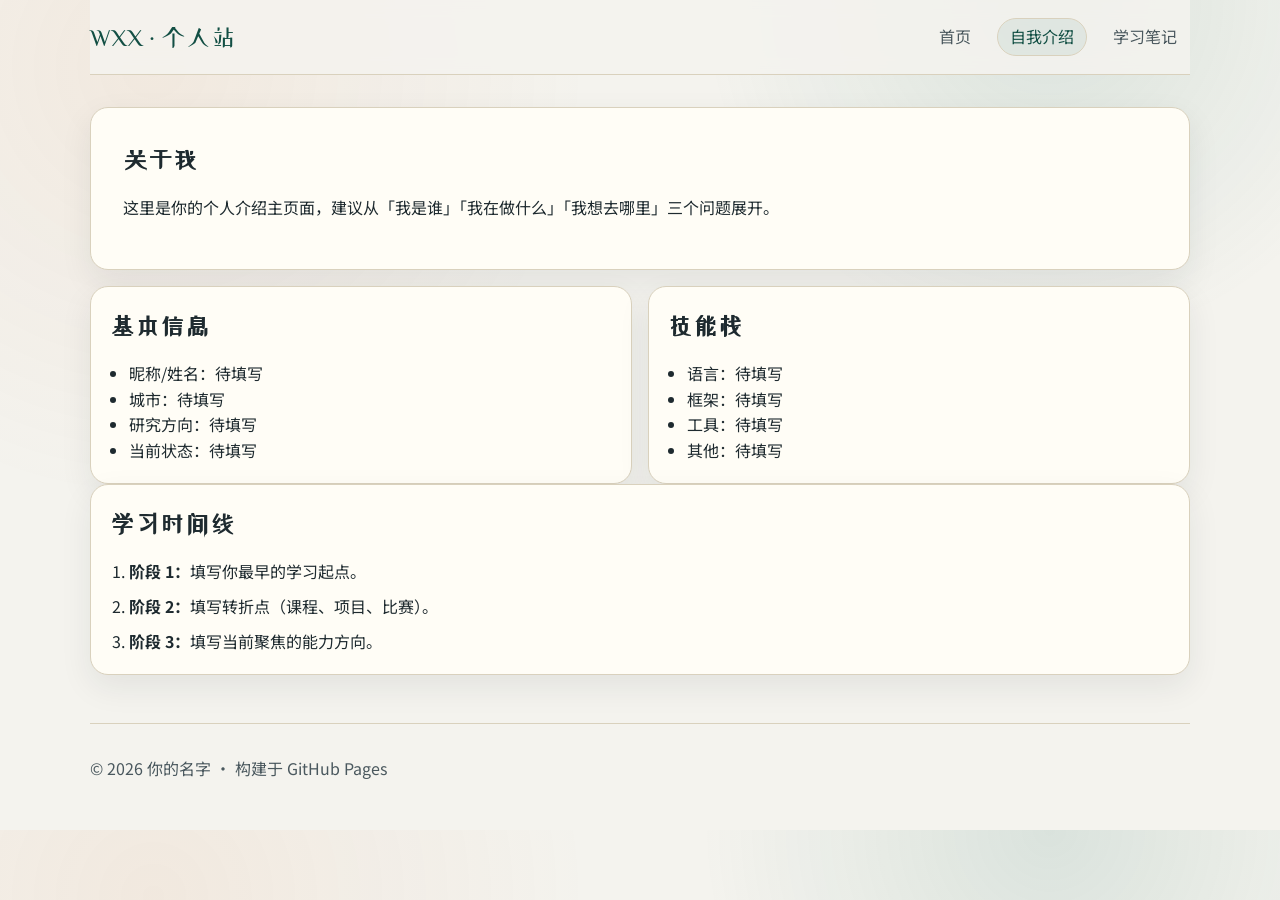
==== about.html @ ee4a26bf "建立网站框架，内容有待填充" ====
<!doctype html>
<html lang="zh-CN">
  <head>
    <meta charset="UTF-8" />
    <meta name="viewport" content="width=device-width, initial-scale=1.0" />
    <title>自我介绍 | 我的个人主页</title>
    <meta name="description" content="个人介绍、技能栈、学习路线与联系信息。" />
    <link rel="preconnect" href="https://fonts.googleapis.com" />
    <link rel="preconnect" href="https://fonts.gstatic.com" crossorigin />
    <link href="https://fonts.googleapis.com/css2?family=ZCOOL+XiaoWei&family=Noto+Sans+SC:wght@400;500;700&display=swap" rel="stylesheet" />
    <link rel="stylesheet" href="assets/css/styles.css" />
    <script src="assets/js/main.js" defer></script>
  </head>
  <body>
    <header class="site-header">
      <a class="brand" href="index.html">WXX · 个人站</a>
      <button class="menu-toggle" id="menuToggle" aria-expanded="false" aria-controls="siteNav">菜单</button>
      <nav id="siteNav" class="site-nav" data-open="false">
        <a href="index.html" data-nav="home">首页</a>
        <a href="about.html" data-nav="about">自我介绍</a>
        <a href="notes.html" data-nav="notes">学习笔记</a>
      </nav>
    </header>

    <main class="page-main">
      <section class="page-hero">
        <h1>关于我</h1>
        <p>这里是你的个人介绍主页面，建议从「我是谁」「我在做什么」「我想去哪里」三个问题展开。</p>
      </section>

      <section class="panel-grid two-columns">
        <article class="panel">
          <h2>基本信息</h2>
          <ul>
            <li>昵称/姓名：待填写</li>
            <li>城市：待填写</li>
            <li>研究方向：待填写</li>
            <li>当前状态：待填写</li>
          </ul>
        </article>

        <article class="panel">
          <h2>技能栈</h2>
          <ul>
            <li>语言：待填写</li>
            <li>框架：待填写</li>
            <li>工具：待填写</li>
            <li>其他：待填写</li>
          </ul>
        </article>
      </section>

      <section class="panel">
        <h2>学习时间线</h2>
        <ol class="timeline">
          <li><strong>阶段 1：</strong>填写你最早的学习起点。</li>
          <li><strong>阶段 2：</strong>填写转折点（课程、项目、比赛）。</li>
          <li><strong>阶段 3：</strong>填写当前聚焦的能力方向。</li>
        </ol>
      </section>
    </main>

    <footer class="site-footer">
      <p>© <span id="year"></span> 你的名字 · 构建于 GitHub Pages</p>
    </footer>
  </body>
</html>
---- assets/css/styles.css ----
:root {
  --bg: #f4f3ee;
  --paper: #fffdf6;
  --ink: #1e2a2f;
  --soft-ink: #4a585e;
  --line: #d9d1bd;
  --brand: #1f6f5f;
  --brand-strong: #124f44;
  --accent: #cc6b2c;
  --max-width: 1100px;
  --radius: 18px;
  --shadow: 0 12px 32px rgba(30, 42, 47, 0.08);
}

* {
  box-sizing: border-box;
}

body {
  margin: 0;
  color: var(--ink);
  background:
    radial-gradient(circle at 12% 8%, rgba(204, 107, 44, 0.08), transparent 32%),
    radial-gradient(circle at 82% 0%, rgba(31, 111, 95, 0.12), transparent 26%),
    var(--bg);
  font-family: "Noto Sans SC", sans-serif;
  line-height: 1.6;
}

a {
  color: inherit;
}

.site-header,
main,
.site-footer {
  width: min(100% - 2rem, var(--max-width));
  margin-inline: auto;
}

.site-header {
  display: flex;
  align-items: center;
  justify-content: space-between;
  padding: 1.1rem 0;
  border-bottom: 1px solid var(--line);
  position: sticky;
  top: 0;
  backdrop-filter: blur(10px);
  background: rgba(244, 243, 238, 0.88);
  z-index: 10;
}

.brand {
  font-family: "ZCOOL XiaoWei", serif;
  font-size: 1.5rem;
  text-decoration: none;
  color: var(--brand-strong);
}

.site-nav {
  display: flex;
  gap: 0.8rem;
}

.site-nav a {
  text-decoration: none;
  padding: 0.35rem 0.75rem;
  border-radius: 999px;
  color: var(--soft-ink);
  border: 1px solid transparent;
}

.site-nav a[aria-current="page"] {
  border-color: var(--line);
  color: var(--brand-strong);
  background: rgba(31, 111, 95, 0.08);
}

.menu-toggle {
  display: none;
}

main {
  padding: 2rem 0 3rem;
}

.hero,
.page-hero,
.panel {
  background: var(--paper);
  border: 1px solid var(--line);
  border-radius: var(--radius);
  box-shadow: var(--shadow);
}

.hero,
.page-hero {
  padding: 2rem;
}

.hero-tag,
.note-label {
  margin: 0;
  font-size: 0.85rem;
  letter-spacing: 0.08em;
  text-transform: uppercase;
  color: var(--accent);
  font-weight: 700;
}

h1,
h2 {
  font-family: "ZCOOL XiaoWei", serif;
  line-height: 1.2;
  margin-top: 0.4rem;
}

.hero-actions {
  display: flex;
  flex-wrap: wrap;
  gap: 0.8rem;
  margin-top: 1.2rem;
}

.button {
  text-decoration: none;
  background: var(--brand);
  color: #fff;
  border-radius: 12px;
  padding: 0.55rem 1rem;
  border: 1px solid transparent;
}

.button:hover {
  background: var(--brand-strong);
}

.button.ghost {
  background: transparent;
  color: var(--brand-strong);
  border-color: var(--brand-strong);
}

.panel-grid {
  display: grid;
  gap: 1rem;
  grid-template-columns: repeat(3, minmax(0, 1fr));
  margin-top: 1rem;
}

.panel-grid.two-columns {
  grid-template-columns: repeat(2, minmax(0, 1fr));
}

.panel {
  padding: 1.2rem;
}

.panel ul,
.panel ol {
  margin: 0.4rem 0 0;
  padding-left: 1.2rem;
}

.timeline {
  display: grid;
  gap: 0.6rem;
}

.inline-link {
  color: var(--brand-strong);
  font-weight: 700;
}

.note-article pre {
  background: #142126;
  color: #f6fffd;
  padding: 0.9rem;
  border-radius: 12px;
  overflow-x: auto;
}

.site-footer {
  border-top: 1px solid var(--line);
  padding: 1rem 0 2rem;
  color: var(--soft-ink);
}

@keyframes rise {
  from {
    opacity: 0;
    transform: translateY(12px);
  }

  to {
    opacity: 1;
    transform: translateY(0);
  }
}

.hero,
.page-hero,
.panel {
  animation: rise 0.45s ease both;
}

@media (max-width: 840px) {
  .panel-grid,
  .panel-grid.two-columns {
    grid-template-columns: 1fr;
  }

  .menu-toggle {
    display: inline-flex;
    border: 1px solid var(--line);
    border-radius: 10px;
    background: var(--paper);
    color: var(--ink);
    padding: 0.35rem 0.65rem;
  }

  .site-nav {
    position: absolute;
    right: 1rem;
    top: 64px;
    flex-direction: column;
    background: var(--paper);
    border: 1px solid var(--line);
    border-radius: 12px;
    padding: 0.45rem;
    box-shadow: var(--shadow);
    display: none;
  }

  .site-nav[data-open="true"] {
    display: flex;
  }
}
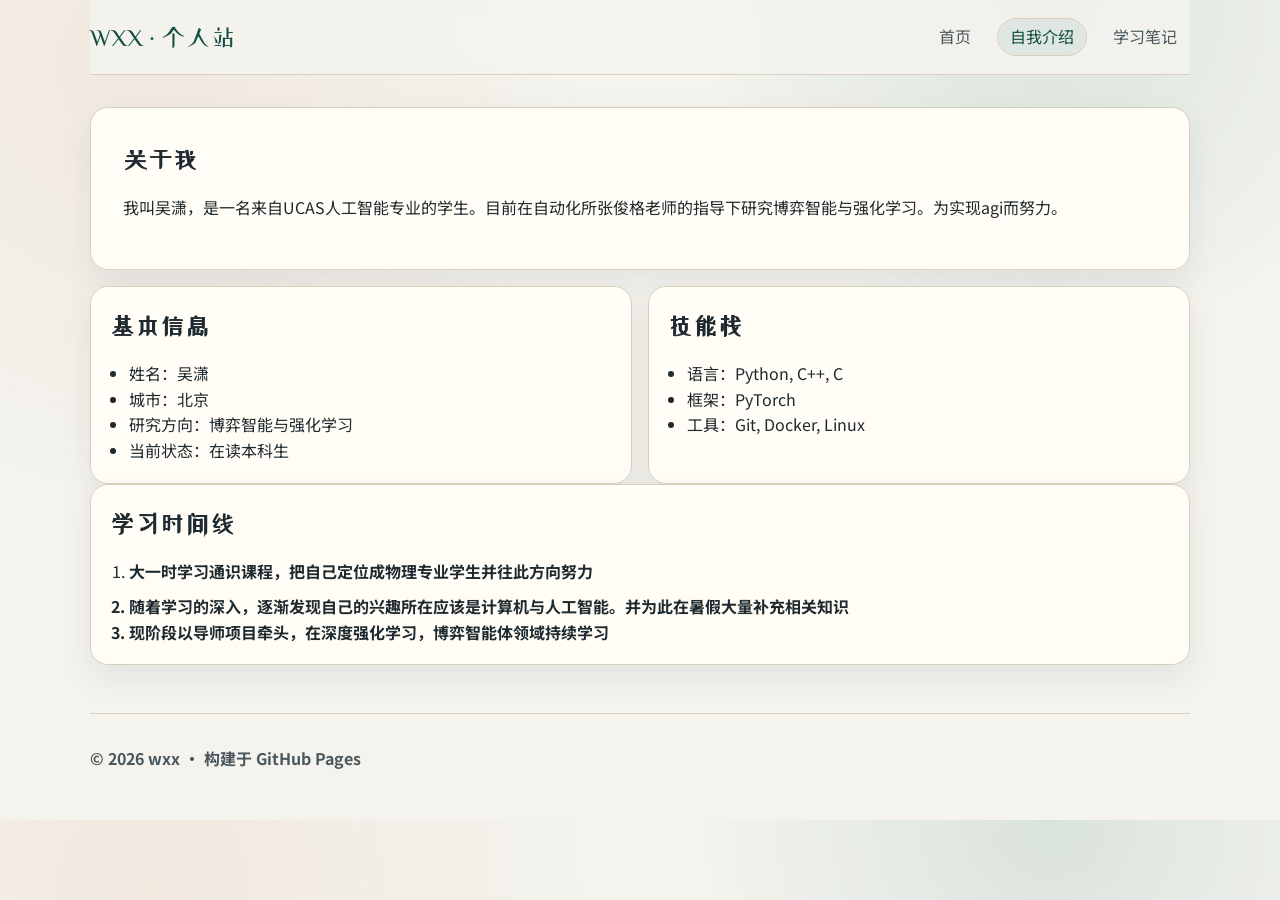
==== commit 8eb8d986: "添加个人介绍" ====
--- a/about.html
+++ b/about.html
@@ -25,27 +25,26 @@
     <main class="page-main">
       <section class="page-hero">
         <h1>关于我</h1>
-        <p>这里是你的个人介绍主页面，建议从「我是谁」「我在做什么」「我想去哪里」三个问题展开。</p>
+        <p>我叫吴潇，是一名来自UCAS人工智能专业的学生。目前在自动化所张俊格老师的指导下研究博弈智能与强化学习。为实现agi而努力。</p>
       </section>
 
       <section class="panel-grid two-columns">
         <article class="panel">
           <h2>基本信息</h2>
           <ul>
-            <li>昵称/姓名：待填写</li>
-            <li>城市：待填写</li>
-            <li>研究方向：待填写</li>
-            <li>当前状态：待填写</li>
+            <li>姓名：吴潇</li>
+            <li>城市：北京</li>
+            <li>研究方向：博弈智能与强化学习</li>
+            <li>当前状态：在读本科生</li>
           </ul>
         </article>
 
         <article class="panel">
           <h2>技能栈</h2>
           <ul>
-            <li>语言：待填写</li>
-            <li>框架：待填写</li>
-            <li>工具：待填写</li>
-            <li>其他：待填写</li>
+            <li>语言：Python, C++, C</li>
+            <li>框架：PyTorch</li>
+            <li>工具：Git, Docker, Linux</li>
           </ul>
         </article>
       </section>
@@ -53,15 +52,15 @@
       <section class="panel">
         <h2>学习时间线</h2>
         <ol class="timeline">
-          <li><strong>阶段 1：</strong>填写你最早的学习起点。</li>
-          <li><strong>阶段 2：</strong>填写转折点（课程、项目、比赛）。</li>
-          <li><strong>阶段 3：</strong>填写当前聚焦的能力方向。</li>
+          <li><strong>大一时学习通识课程，把自己定位成物理专业学生并往此方向努力</li>
+          <li><strong>随着学习的深入，逐渐发现自己的兴趣所在应该是计算机与人工智能。并为此在暑假大量补充相关知识</li>
+          <li><strong>现阶段以导师项目牵头，在深度强化学习，博弈智能体领域持续学习</li>
         </ol>
       </section>
     </main>
 
     <footer class="site-footer">
-      <p>© <span id="year"></span> 你的名字 · 构建于 GitHub Pages</p>
+      <p>© <span id="year"></span> wxx · 构建于 GitHub Pages</p>
     </footer>
   </body>
 </html>
